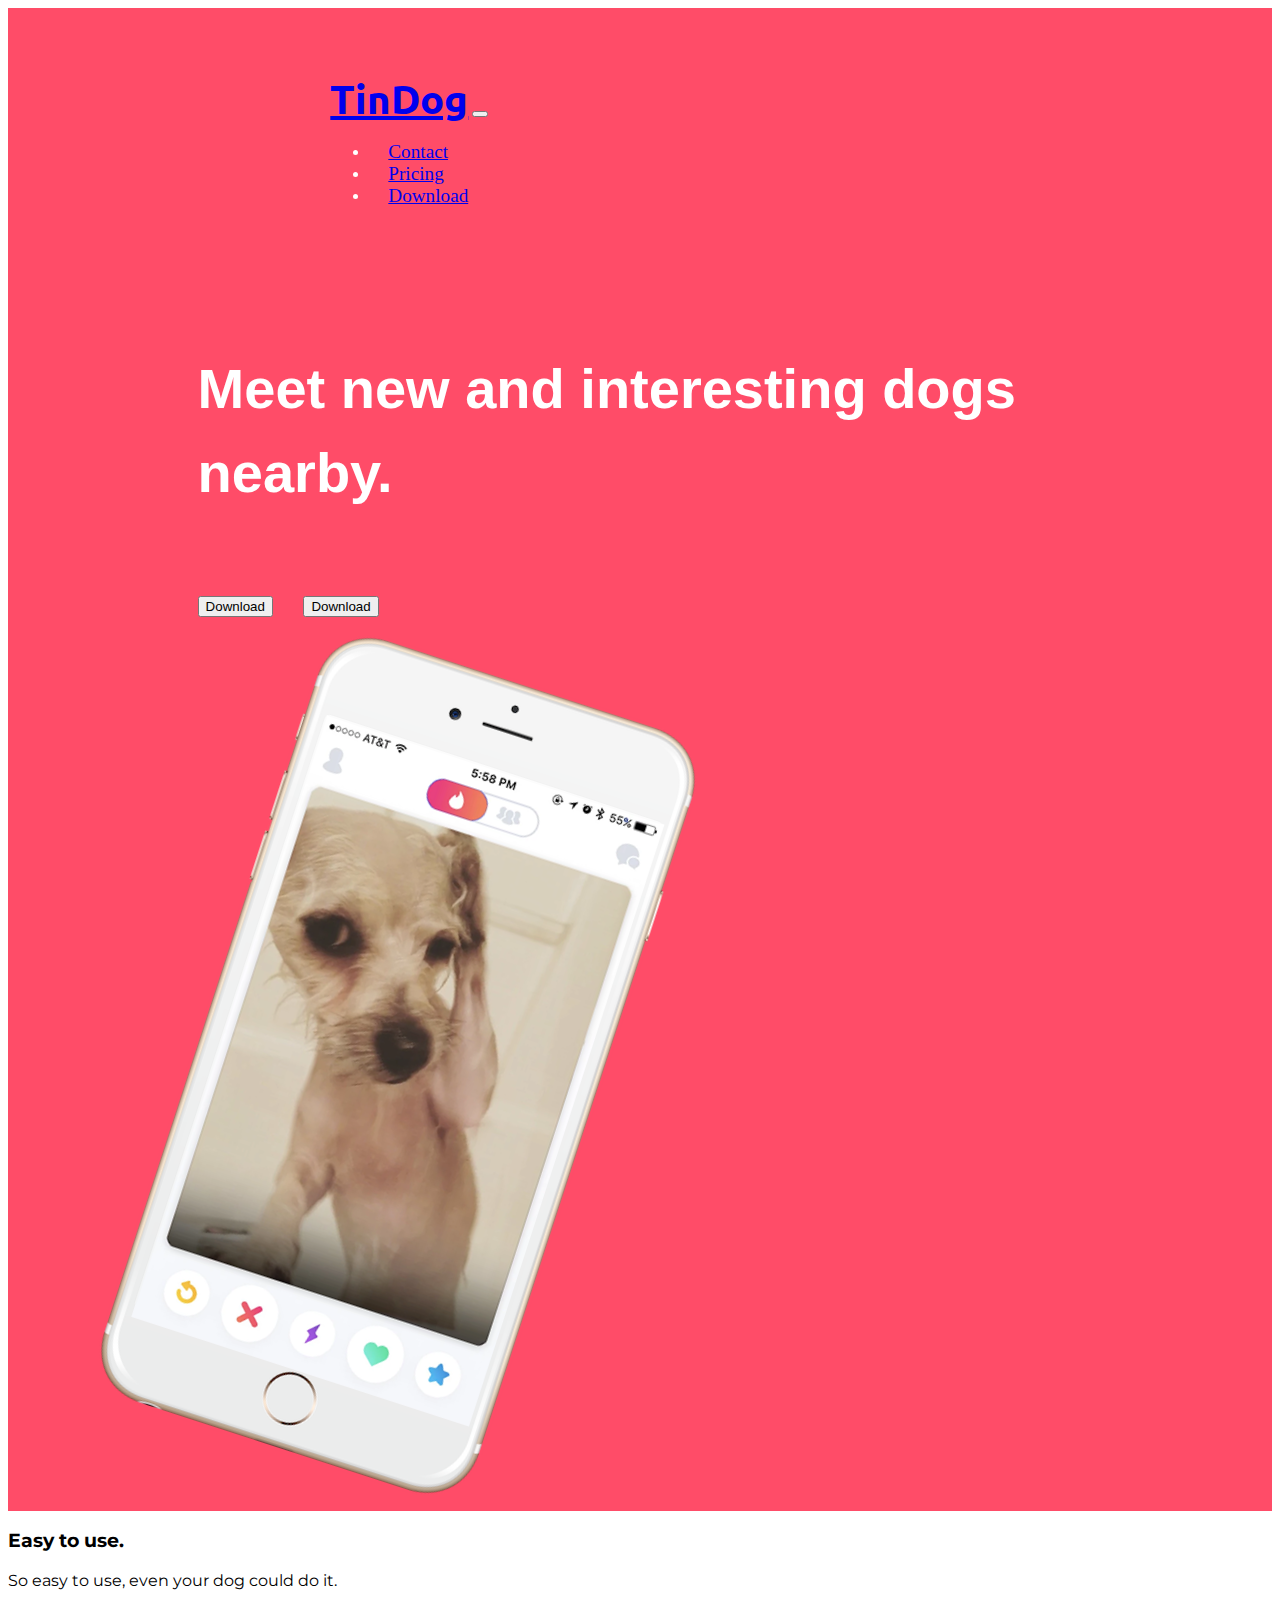
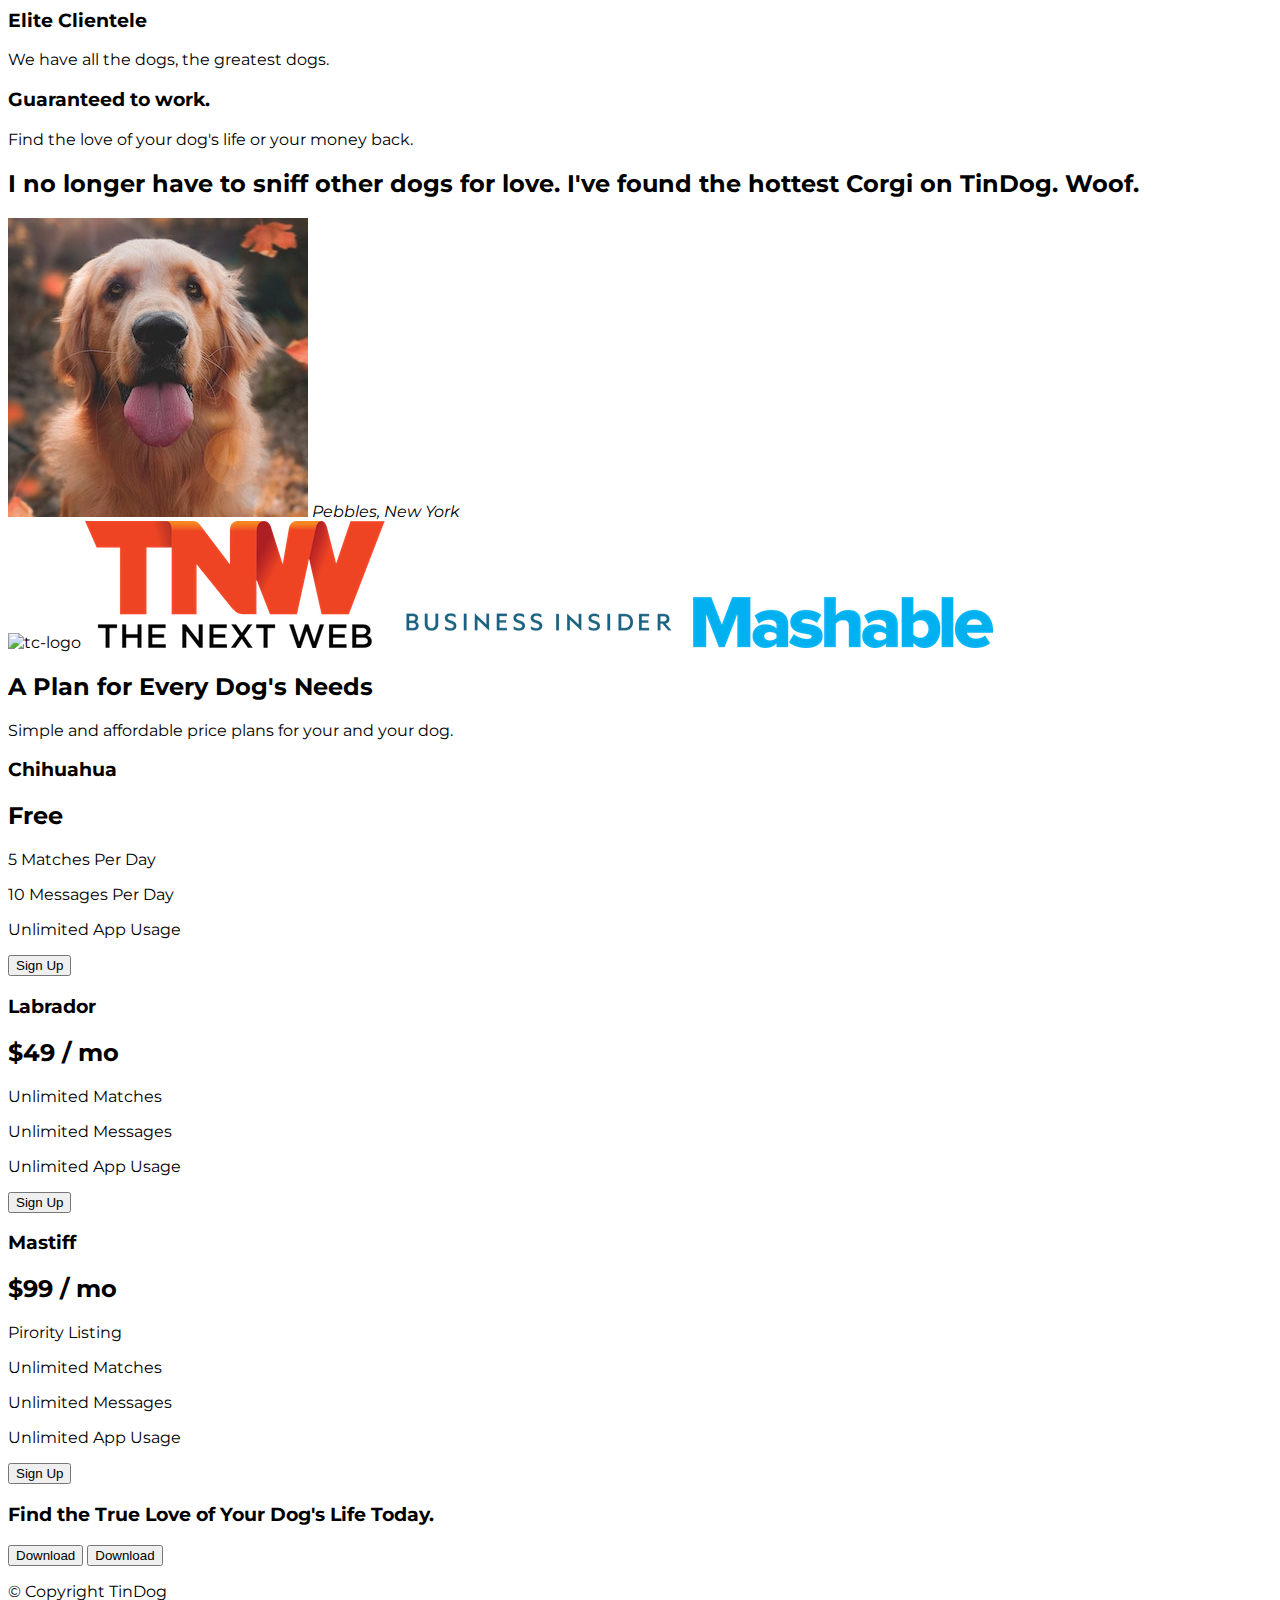
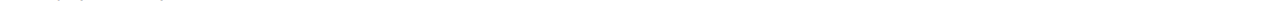
==== Bootsrap/Tindog (proyecto)/index.html @ ab5792aa "Avance del curso de desarrollo web" ====
<!DOCTYPE html>
<html>

<head>
  <meta charset="utf-8">
  <title>TinDog</title>
  <link href="https://cdn.jsdelivr.net/npm/bootstrap@5.0.2/dist/css/bootstrap.min.css" rel="stylesheet" integrity="sha384-EVSTQN3/azprG1Anm3QDgpJLIm9Nao0Yz1ztcQTwFspd3yD65VohhpuuCOmLASjC" crossorigin="anonymous">
  <link rel="stylesheet" href="https://cdnjs.cloudflare.com/ajax/libs/font-awesome/6.1.1/css/all.min.css" integrity="sha512-KfkfwYDsLkIlwQp6LFnl8zNdLGxu9YAA1QvwINks4PhcElQSvqcyVLLD9aMhXd13uQjoXtEKNosOWaZqXgel0g==" crossorigin="anonymous" referrerpolicy="no-referrer" />
<!--Fonts-->
<link href="https://fonts.googleapis.com/css2?family=Montserrat:wght@100;300;400;500;900&family=Ubuntu:wght@300;400;700&display=swap" rel="stylesheet">
  <!--     -->
  <link rel="stylesheet" href="css/styles.css">
  <script src="https://cdn.jsdelivr.net/npm/bootstrap@5.1.3/dist/js/bootstrap.bundle.min.js" integrity="sha384-ka7Sk0Gln4gmtz2MlQnikT1wXgYsOg+OMhuP+IlRH9sENBO0LRn5q+8nbTov4+1p" crossorigin="anonymous"></script>
</head>

<body>

  <section id="Tittle">
    <div class="container-fluid">
    <!-- Nav Bar -->

    <nav class="navbar navbar-expand-lg navbar-dark">
      <div class="container-fluid">
        <a class="navbar-brand" href="#">TinDog</a>
        <button class="navbar-toggler" type="button" data-bs-toggle="collapse" data-bs-target="#navbarSupportedContent" aria-controls="navbarSupportedContent" aria-expanded="false" aria-label="Toggle navigation">
          <span class="navbar-toggler-icon"></span>
        </button>
        <div class="collapse navbar-collapse" id="navbarSupportedContent">
          <ul class="navbar-nav ms-auto mb-2 mb-lg-0">
            <li class="nav-item">
              <a class="nav-link" aria-current="page" href="#">Contact</a>
            </li>
            <li class="nav-item">
              <a class="nav-link" href="#">Pricing</a>
            </li>
            <li class="nav-item">
              <a class="nav-link" href="#">Download</a>
            </li>
          </ul>
        </div>
      </div>
    </nav>



    <!-- Title -->
    <div class="row">
      <div class="col-lg-6">
      <h1>Meet new and interesting dogs nearby.</h1>
      <!-- Apple -->
      <button type="button" class="btn btn-primary btn-dark btn-lg download-btn"><i class="fa-brands fa-apple"></i> Download</button>
      <!-- Android -->
      <button type="button" class="btn btn-outline-light btn-lg download-btn"><i class="fa-brands fa-android"></i> Download</button>
    </div>
    <div class="col-lg-6">
      <img src="images/iphone6.png" alt="iphone-mockup" class="title-image">
    </div>
    </div>
    </div>
  </section>


  <!-- Features -->

  <section id="features">

    <h3>Easy to use.</h3>
    <p>So easy to use, even your dog could do it.</p>

    <h3>Elite Clientele</h3>
    <p>We have all the dogs, the greatest dogs.</p>

    <h3>Guaranteed to work.</h3>
    <p>Find the love of your dog's life or your money back.</p>

  </section>


  <!-- Testimonials -->

  <section id="testimonials">

    <h2>I no longer have to sniff other dogs for love. I've found the hottest Corgi on TinDog. Woof.</h2>
    <img src="images/dog-img.jpg" alt="dog-profile">
    <em>Pebbles, New York</em>

    <!-- <h2 class="testimonial-text">My dog used to be so lonely, but with TinDog's help, they've found the love of their life. I think.</h2>
    <img class="testimonial-image" src="images/lady-img.jpg" alt="lady-profile">
    <em>Beverly, Illinois</em> -->

  </section>


  <!-- Press -->

  <section id="press">
    <img src="images/techcrunch.png" alt="tc-logo">
    <img src="images/tnw.png" alt="tnw-logo">
    <img src="images/bizinsider.png" alt="biz-insider-logo">
    <img src="images/mashable.png" alt="mashable-logo">

  </section>


  <!-- Pricing -->

  <section id="pricing">

    <h2>A Plan for Every Dog's Needs</h2>
    <p>Simple and affordable price plans for your and your dog.</p>


    <h3>Chihuahua</h3>
    <h2>Free</h2>
    <p>5 Matches Per Day</p>
    <p>10 Messages Per Day</p>
    <p>Unlimited App Usage</p>
    <button type="button">Sign Up</button>


    <h3>Labrador</h3>
    <h2>$49 / mo</h2>
    <p>Unlimited Matches</p>
    <p>Unlimited Messages</p>
    <p>Unlimited App Usage</p>
    <button type="button">Sign Up</button>


    <h3>Mastiff</h3>
    <h2>$99 / mo</h2>
    <p>Pirority Listing</p>
    <p>Unlimited Matches</p>
    <p>Unlimited Messages</p>
    <p>Unlimited App Usage</p>
    <button type="button">Sign Up</button>

  </section>


  <!-- Call to Action -->

  <section id="cta">

    <h3>Find the True Love of Your Dog's Life Today.</h3>
    <button type="button">Download</button>
    <button type="button">Download</button>

  </section>


  <!-- Footer -->

  <footer id="footer">

    <p>© Copyright TinDog</p>

  </footer>


</body>

</html>
---- Bootsrap/Tindog (proyecto)/css/styles.css ----
body{
    font-family: 'Montserrat', sans-serif;
}
h1 {
    font-family: 'Montserrat-Bold', sans-serif;
    font-size: 3.5rem;
    line-height: 1.5;  
}
#Tittle{
    font-family: 'Montserrat', sans-serif;
    background-color: #ff4c68;
    color: #ffff;
}
.container-fluid{
    padding: 3% 15%;
}
.navbar{
    padding: 0px 0px 3.7rem;
}
.navbar-brand{
    font-family: 'Ubuntu';
    font-size: 2.5rem;
    font-weight: bold;
}
.nav-item{
    padding: 0 18px;
}
.nav-link{
    font-size: 1.2rem;
    font-family: "Montserrat-Light";
}
.download-btn{
    margin:  5% 3% 5% 0;
}
.title-image{
    width: 60;
    transform: rotate(18deg);
}
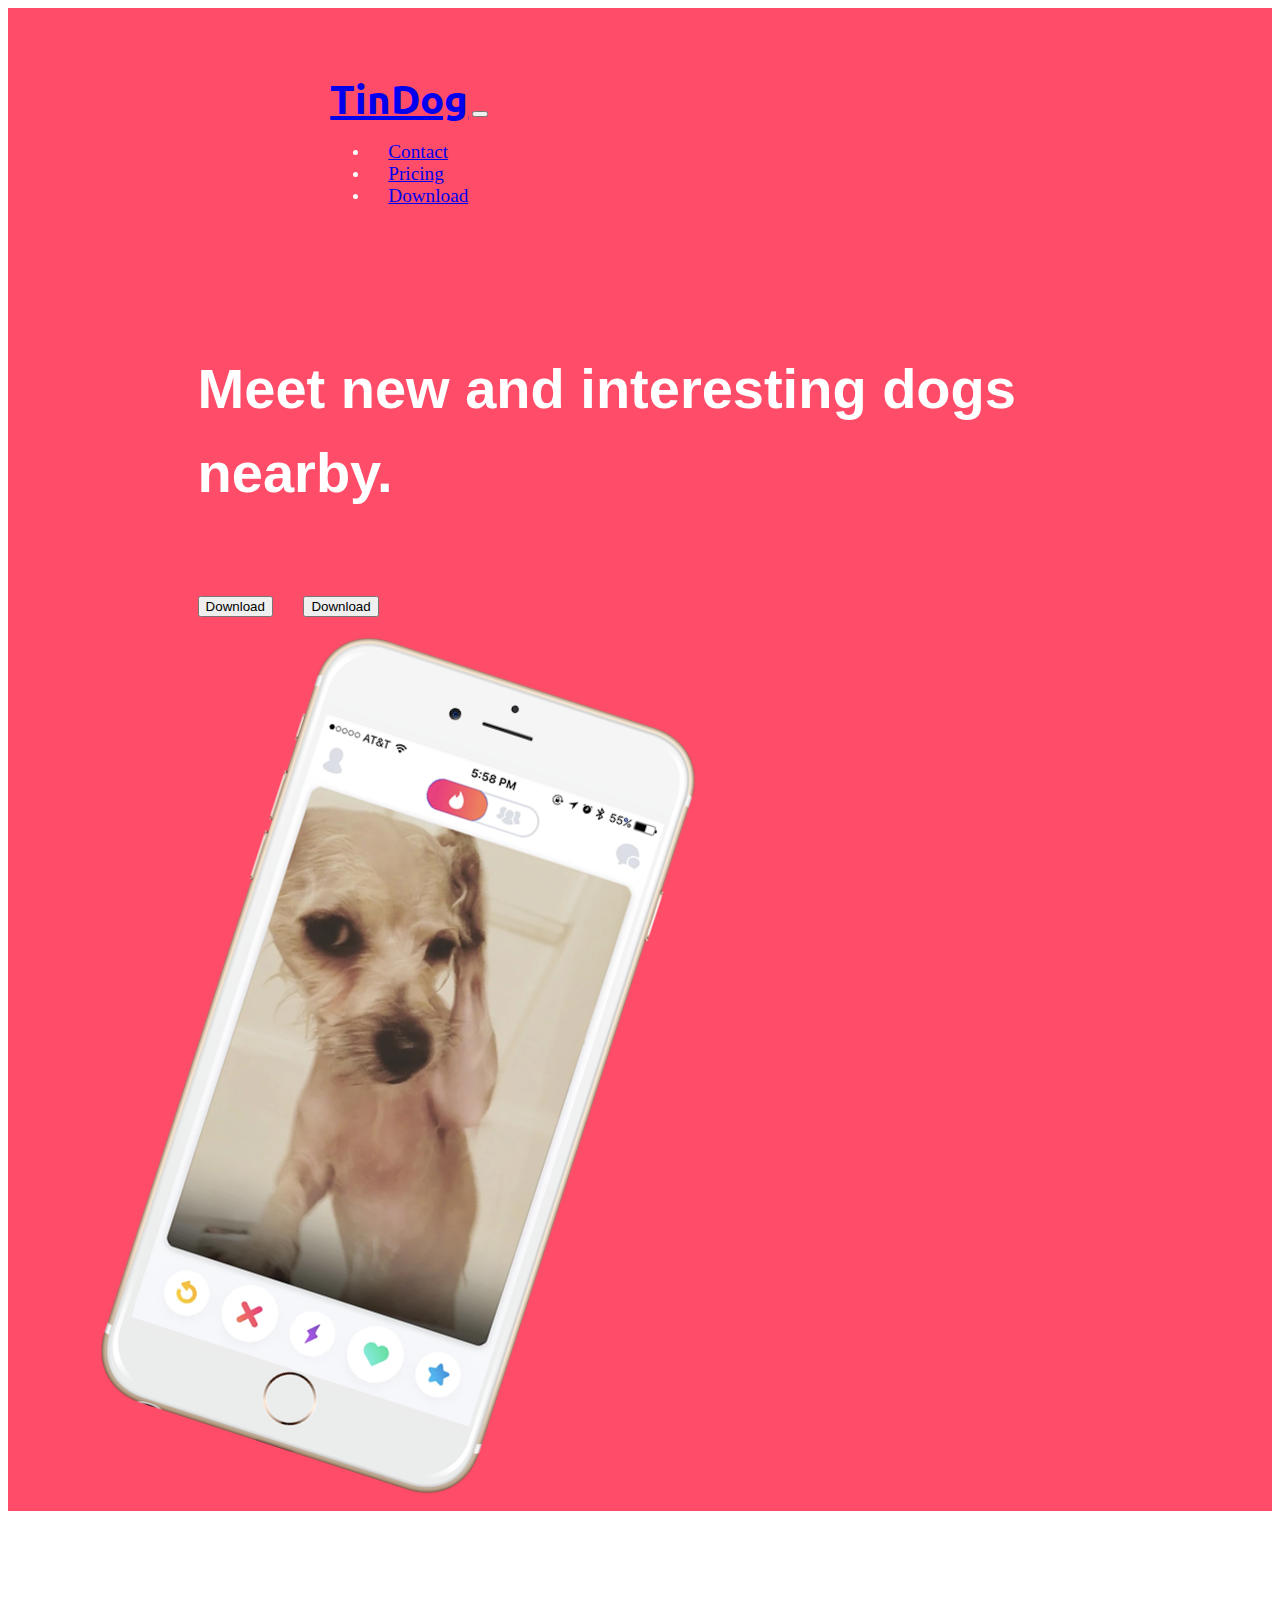
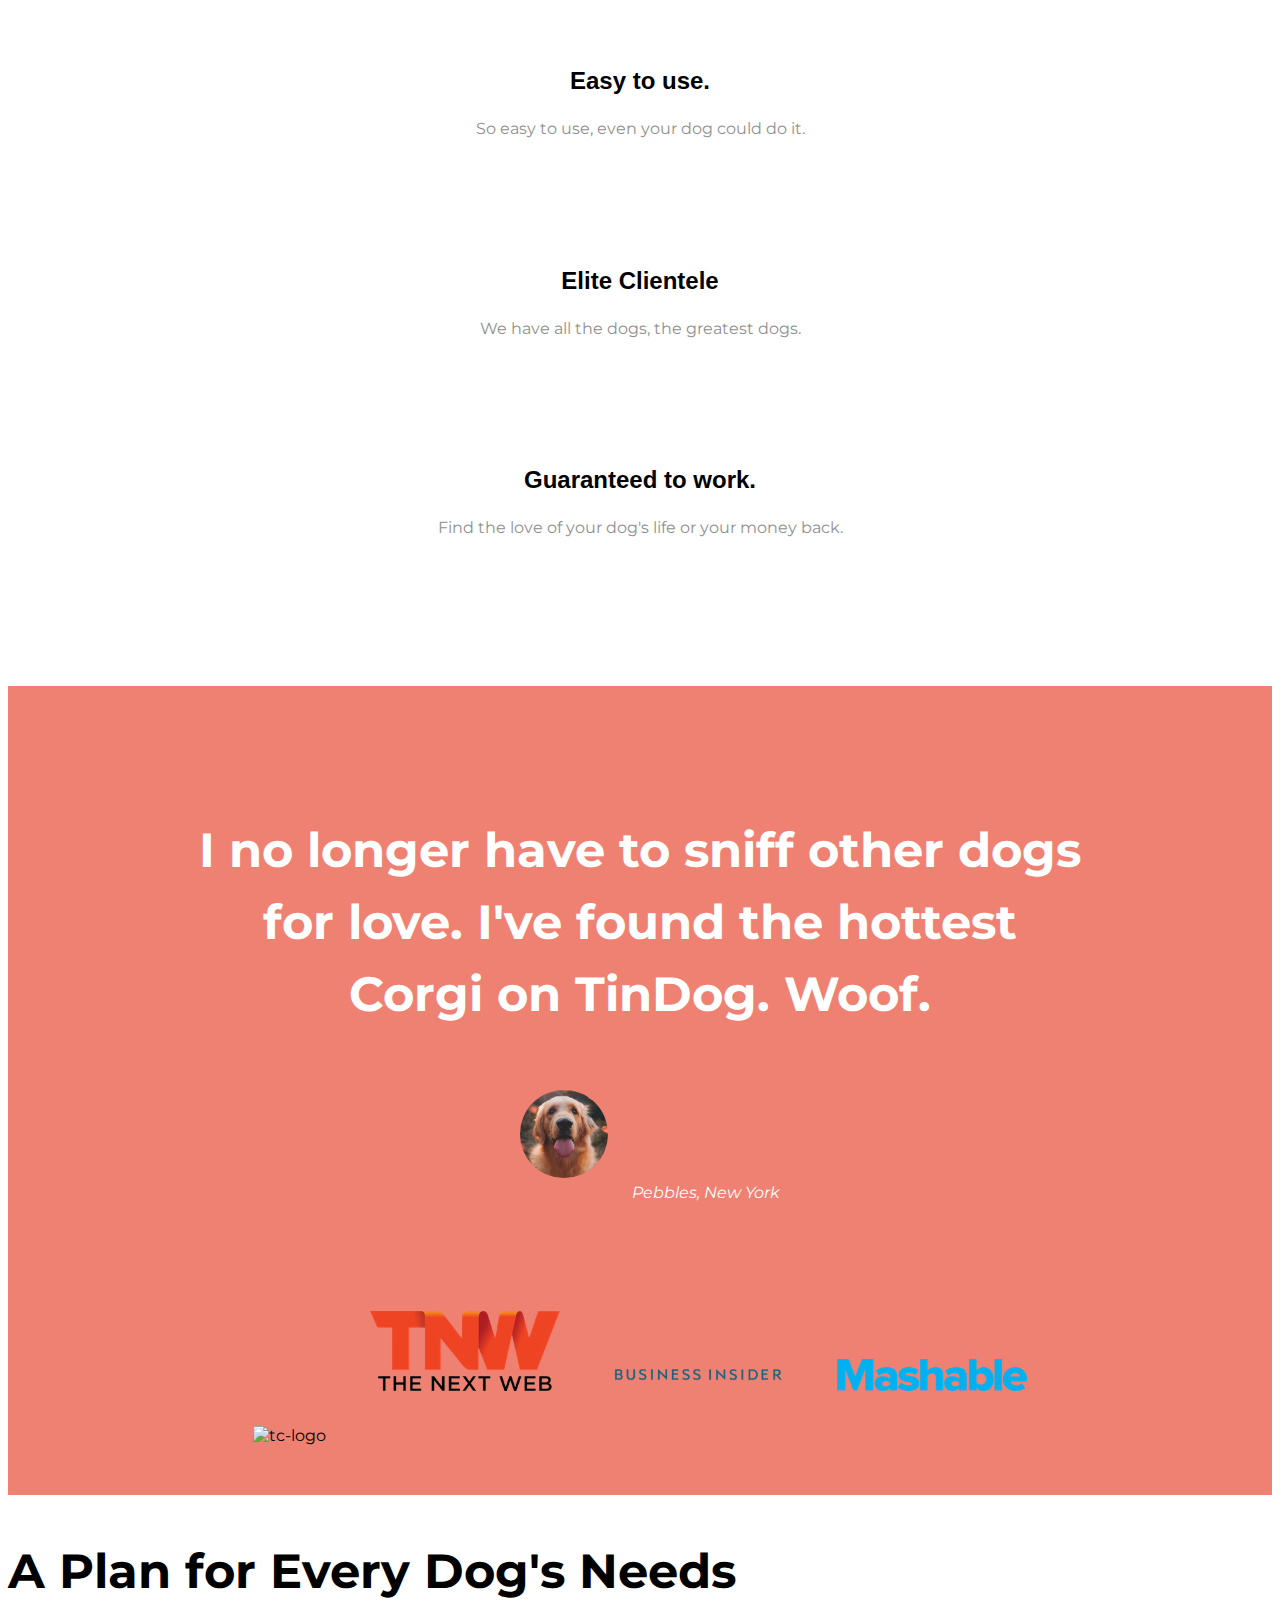
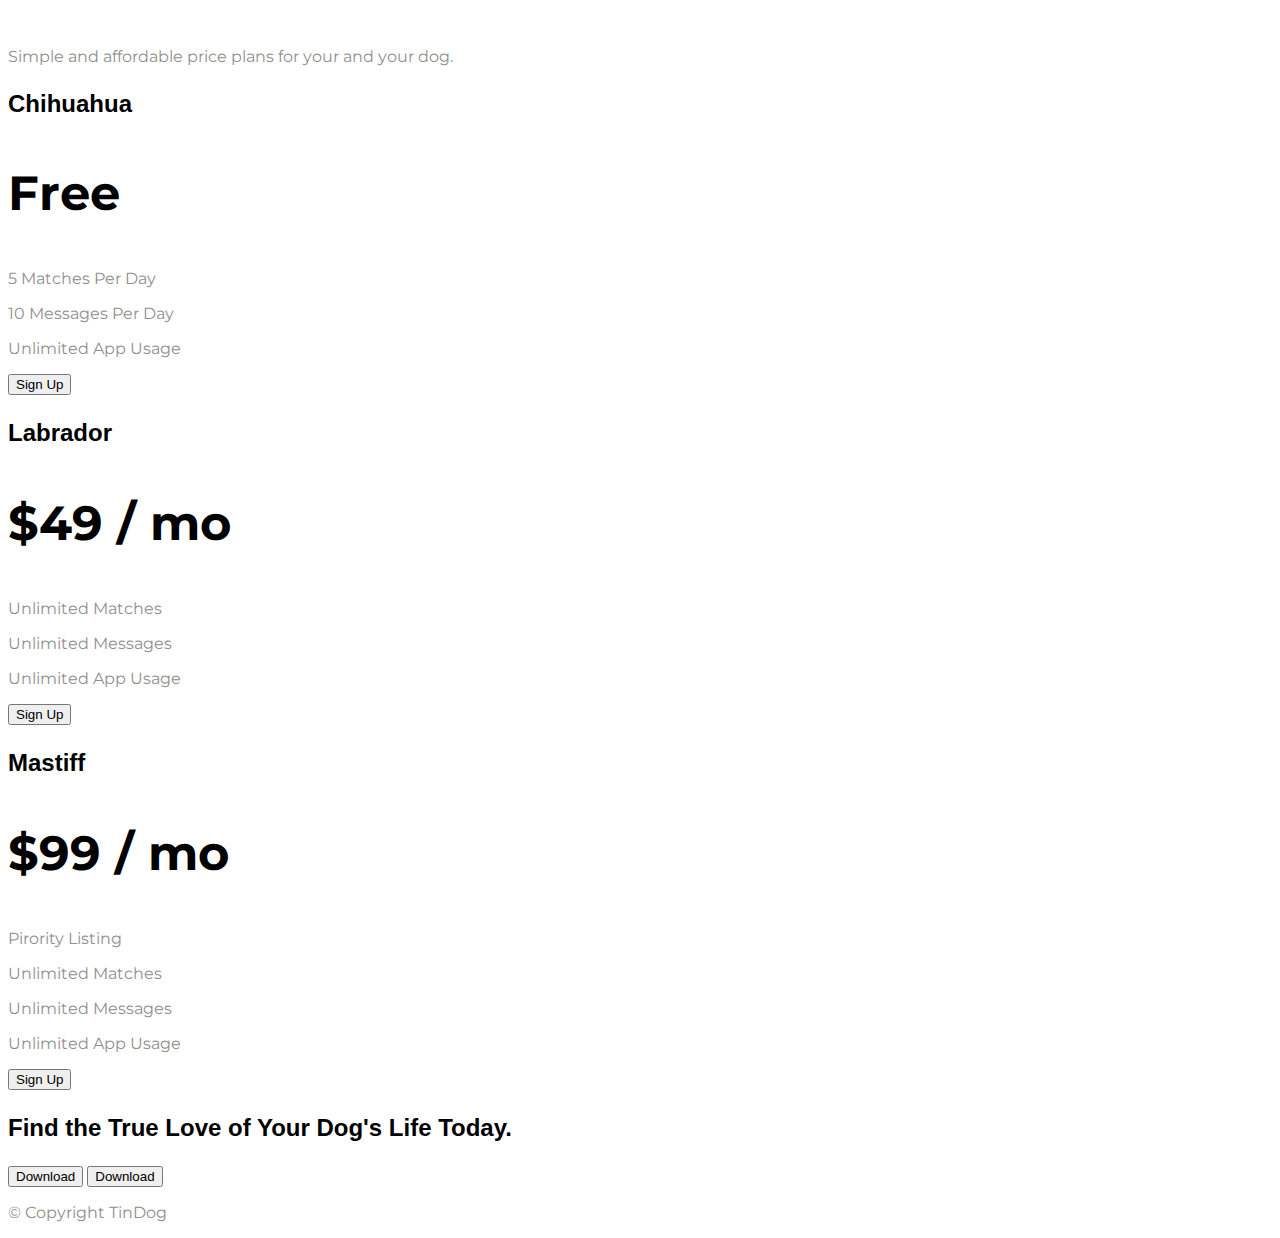
==== commit 4028c1b4: "se agrega el carrusel" ====
--- a/Bootsrap/Tindog (proyecto)/index.html
+++ b/Bootsrap/Tindog (proyecto)/index.html
@@ -5,9 +5,11 @@
   <meta charset="utf-8">
   <title>TinDog</title>
   <link href="https://cdn.jsdelivr.net/npm/bootstrap@5.0.2/dist/css/bootstrap.min.css" rel="stylesheet" integrity="sha384-EVSTQN3/azprG1Anm3QDgpJLIm9Nao0Yz1ztcQTwFspd3yD65VohhpuuCOmLASjC" crossorigin="anonymous">
+  <script src="https://kit.fontawesome.com/b7f27d0091.js" crossorigin="anonymous"></script>  
   <link rel="stylesheet" href="https://cdnjs.cloudflare.com/ajax/libs/font-awesome/6.1.1/css/all.min.css" integrity="sha512-KfkfwYDsLkIlwQp6LFnl8zNdLGxu9YAA1QvwINks4PhcElQSvqcyVLLD9aMhXd13uQjoXtEKNosOWaZqXgel0g==" crossorigin="anonymous" referrerpolicy="no-referrer" />
-<!--Fonts-->
-<link href="https://fonts.googleapis.com/css2?family=Montserrat:wght@100;300;400;500;900&family=Ubuntu:wght@300;400;700&display=swap" rel="stylesheet">
+  <link rel="preconnect" href="https://fonts.googleapis.com">
+<link rel="preconnect" href="https://fonts.gstatic.com" crossorigin>
+<link href="https://fonts.googleapis.com/css2?family=Montserrat:ital,wght@0,100;0,200;0,300;0,400;0,500;0,600;0,700;0,800;0,900;1,100;1,200;1,300;1,400;1,500;1,600;1,700;1,800;1,900&family=Ubuntu:ital,wght@0,300;0,400;0,500;0,700;1,300;1,400;1,500;1,700&display=swap" rel="stylesheet">
   <!--     -->
   <link rel="stylesheet" href="css/styles.css">
   <script src="https://cdn.jsdelivr.net/npm/bootstrap@5.1.3/dist/js/bootstrap.bundle.min.js" integrity="sha384-ka7Sk0Gln4gmtz2MlQnikT1wXgYsOg+OMhuP+IlRH9sENBO0LRn5q+8nbTov4+1p" crossorigin="anonymous"></script>
@@ -63,16 +65,24 @@
   <!-- Features -->
 
   <section id="features">
-
+  <div class="row">
+    <div class="feature-box col-lg-4">
+    <i class="fa-solid fa-circle-check icons fa-4x"></i>
     <h3>Easy to use.</h3>
     <p>So easy to use, even your dog could do it.</p>
-
+    </div>
+    <div class="feature-box col-lg-4 ">
+    <i class="fa-solid fa-bullseye icons fa-4x"></i>
     <h3>Elite Clientele</h3>
     <p>We have all the dogs, the greatest dogs.</p>
-
+    </div>
+    <div class="feature-box col-lg-4">
+    <i class="fa-solid fa-heart icons fa-4x"></i>
     <h3>Guaranteed to work.</h3>
     <p>Find the love of your dog's life or your money back.</p>
-
+    </div>
+    </div>
+  </div>
   </section>
 
 
@@ -81,7 +91,7 @@
   <section id="testimonials">
 
     <h2>I no longer have to sniff other dogs for love. I've found the hottest Corgi on TinDog. Woof.</h2>
-    <img src="images/dog-img.jpg" alt="dog-profile">
+    <img class="testimonial-image" src="images/dog-img.jpg" alt="dog-profile">
     <em>Pebbles, New York</em>
 
     <!-- <h2 class="testimonial-text">My dog used to be so lonely, but with TinDog's help, they've found the love of their life. I think.</h2>
@@ -94,10 +104,10 @@
   <!-- Press -->
 
   <section id="press">
-    <img src="images/techcrunch.png" alt="tc-logo">
-    <img src="images/tnw.png" alt="tnw-logo">
-    <img src="images/bizinsider.png" alt="biz-insider-logo">
-    <img src="images/mashable.png" alt="mashable-logo">
+    <img class="press-images" src="images/techcrunch.png" alt="tc-logo">
+    <img class="press-images" src="images/tnw.png" alt="tnw-logo">
+    <img class="press-images" src="images/bizinsider.png" alt="biz-insider-logo">
+    <img class="press-images" src="images/mashable.png" alt="mashable-logo">
 
   </section>
 
--- a/Bootsrap/Tindog (proyecto)/css/styles.css
+++ b/Bootsrap/Tindog (proyecto)/css/styles.css
@@ -4,7 +4,19 @@
 h1 {
     font-family: 'Montserrat-Bold', sans-serif;
     font-size: 3.5rem;
-    line-height: 1.5;  
+    line-height: 1.5; 
+}
+h2{
+    font-family: "Montserrat";
+    font-size: 3rem;
+    line-height: 1.5;
+}
+h3{
+    font-family: 'Montserrat-Bold', sans-serif;
+    font-size: 1.5rem;  
+}
+p{
+    color: #8f8f8f;
 }
 #Tittle{
     font-family: 'Montserrat', sans-serif;
@@ -35,4 +47,37 @@
 .title-image{
     width: 60;
     transform: rotate(18deg);
+}
+.icons{
+    color: #ef8172;
+    margin-bottom: 1rem;
+}
+.icons:hover{
+    color: #ff4c68;
+}
+#features{
+    padding: 7% 15%;
+}
+.feature-box{
+    text-align: center;
+    padding: 5%;
+}
+#testimonials{
+    padding: 7% 15%;
+    text-align: center;
+    background-color: #ef8172;
+    color: #ffff;
+}
+.testimonial-image{
+    width: 10%;
+    border-radius: 100%;
+    margin: 20px;
+}
+#press{
+    background-color: #ef8172;
+    text-align: center;
+}
+.press-images{
+    width: 15%;
+    margin: 20px 20px 50px;
 }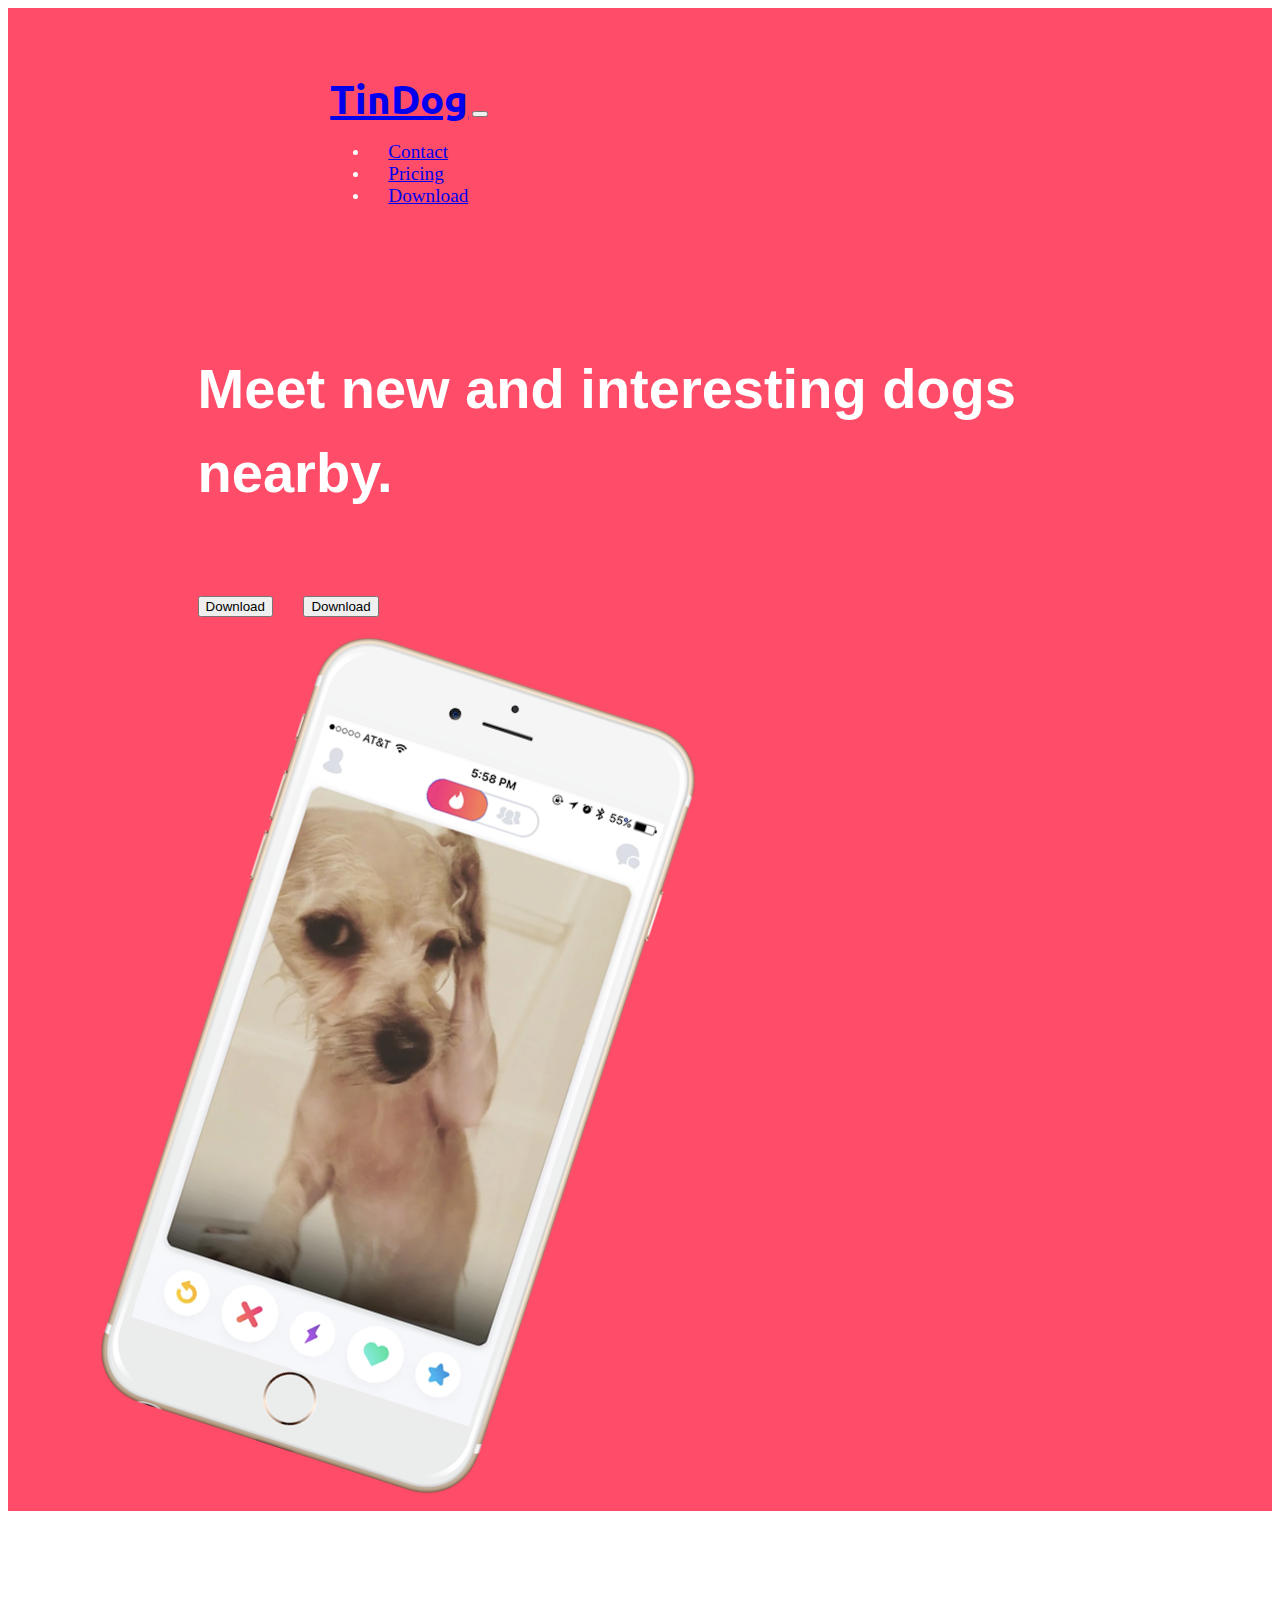
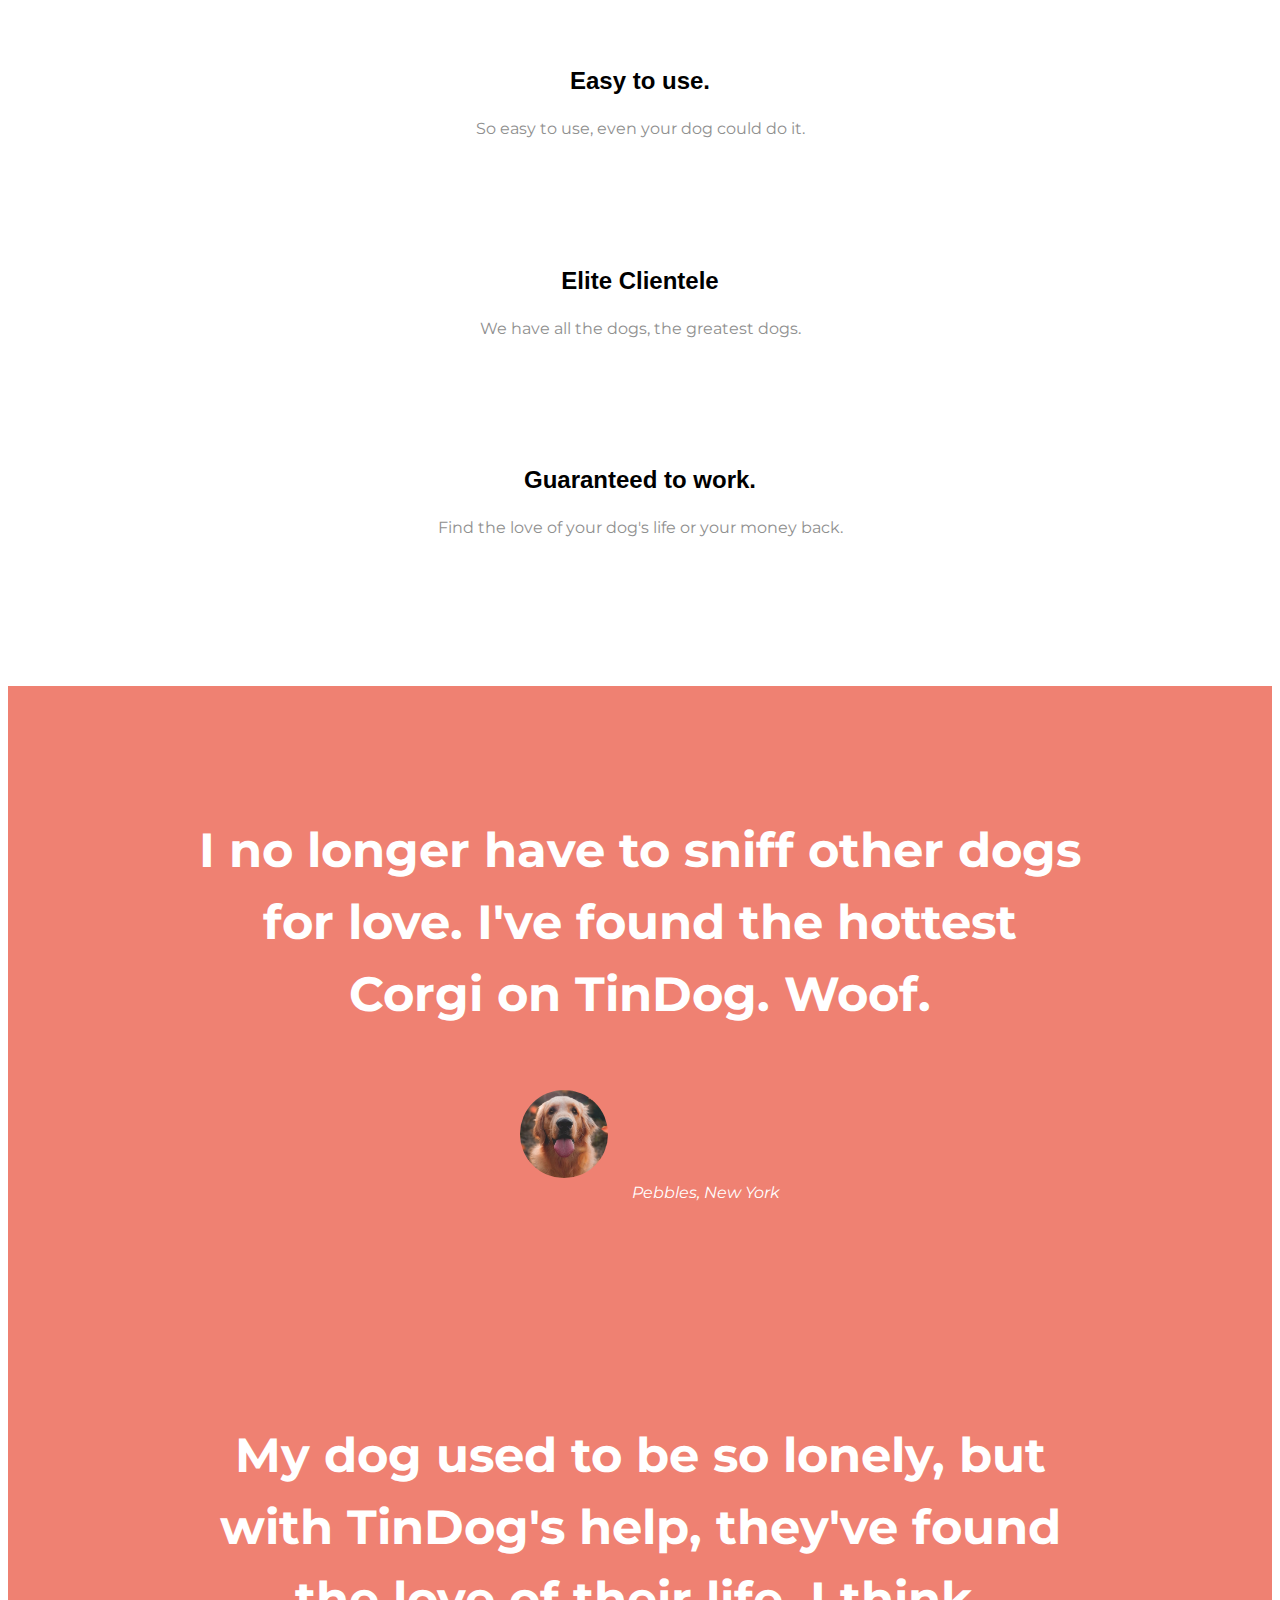
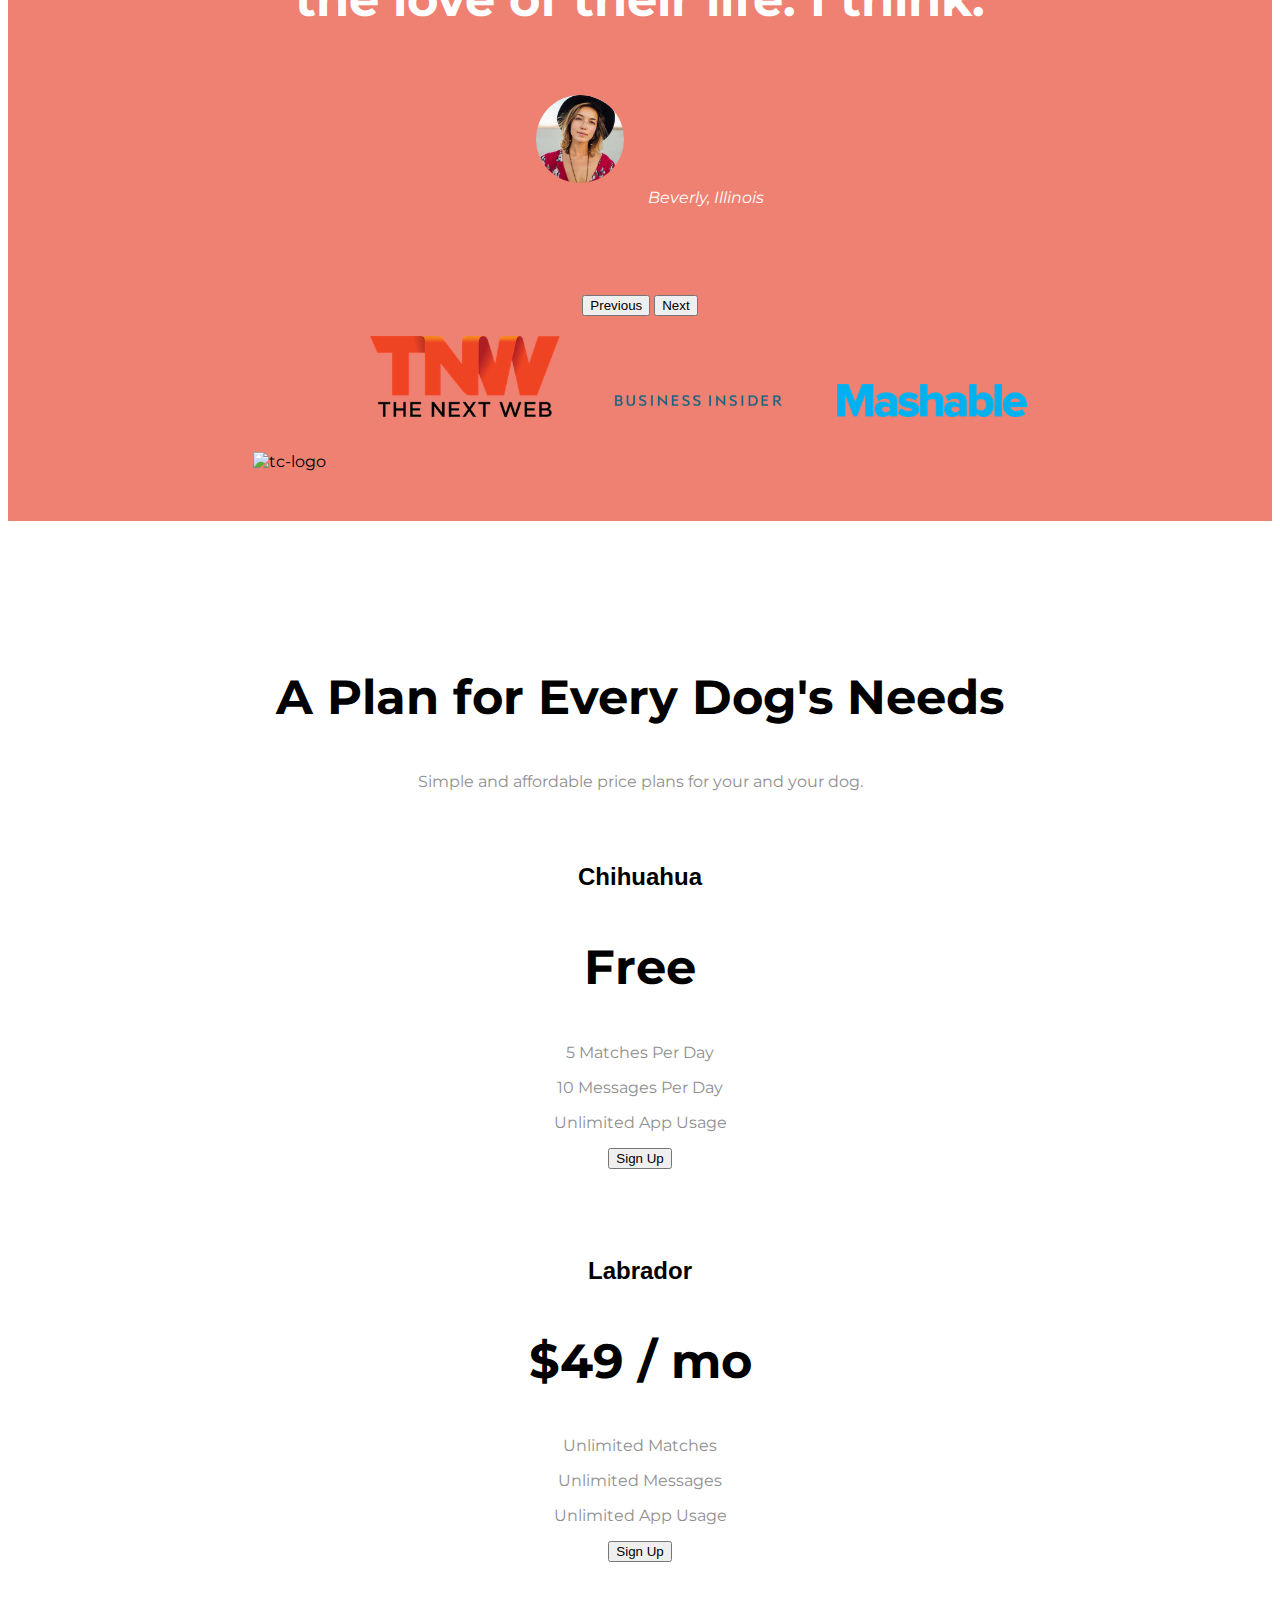
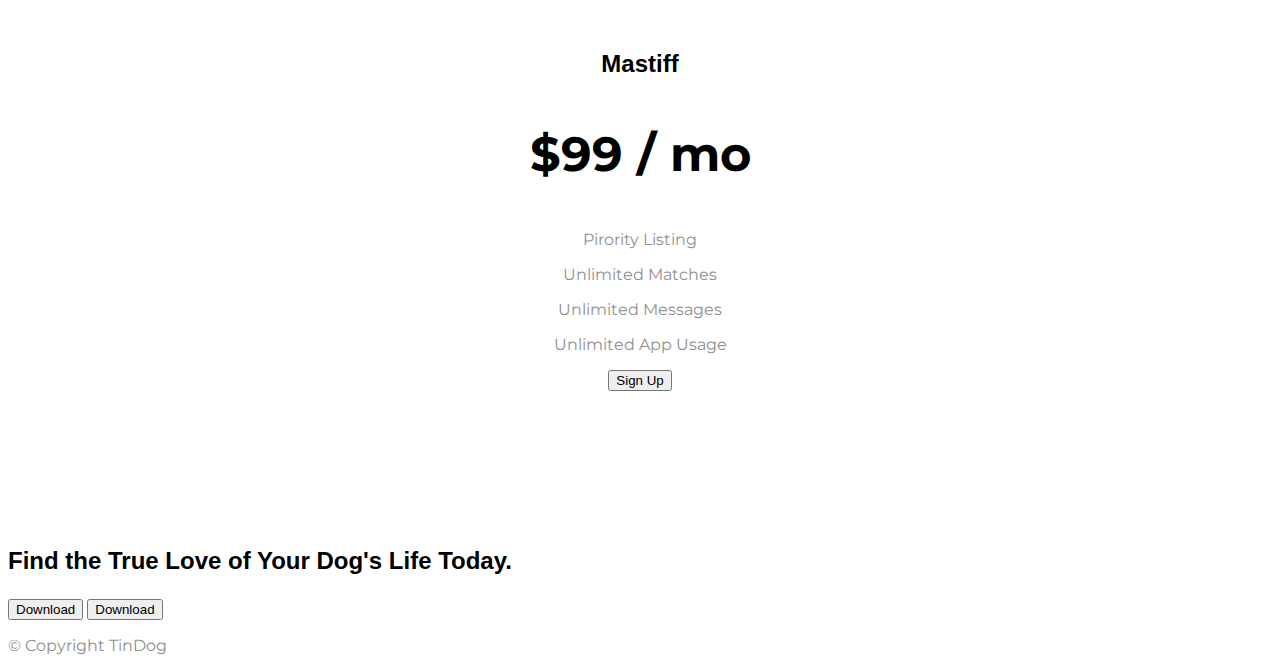
==== commit 626d36ab: "e agregaron el precio" ====
--- a/Bootsrap/Tindog (proyecto)/index.html
+++ b/Bootsrap/Tindog (proyecto)/index.html
@@ -65,7 +65,9 @@
   <!-- Features -->
 
   <section id="features">
+<!-- Se establece el GRID -->
   <div class="row">
+<!-- Esta teniendo 4 cuadros en pantalla grande -->
     <div class="feature-box col-lg-4">
     <i class="fa-solid fa-circle-check icons fa-4x"></i>
     <h3>Easy to use.</h3>
@@ -89,15 +91,27 @@
   <!-- Testimonials -->
 
   <section id="testimonials">
-
-    <h2>I no longer have to sniff other dogs for love. I've found the hottest Corgi on TinDog. Woof.</h2>
-    <img class="testimonial-image" src="images/dog-img.jpg" alt="dog-profile">
-    <em>Pebbles, New York</em>
-
-    <!-- <h2 class="testimonial-text">My dog used to be so lonely, but with TinDog's help, they've found the love of their life. I think.</h2>
-    <img class="testimonial-image" src="images/lady-img.jpg" alt="lady-profile">
-    <em>Beverly, Illinois</em> -->
-
+  <div id="carouselExampleControls" class="carousel slide" data-bs-ride="carousel">
+    <div class="carousel-inner">
+      <div class="carousel-item active">
+      <h2>I no longer have to sniff other dogs for love. I've found the hottest Corgi on TinDog. Woof.</h2>
+      <img class="testimonial-image" src="images/dog-img.jpg" alt="dog-profile">
+      <em>Pebbles, New York</em>
+    </div>
+      <div class="carousel-item">
+        <h2 class="testimonial-text">My dog used to be so lonely, but with TinDog's help, they've found the love of their life. I think.</h2>
+        <img class="testimonial-image" src="images/lady-img.jpg" alt="lady-profile">
+        <em>Beverly, Illinois</em> 
+      </div>
+    <button class="carousel-control-prev" type="button" data-bs-target="#carouselExampleControls" data-bs-slide="prev">
+      <span class="carousel-control-prev-icon" aria-hidden="true"></span>
+      <span class="visually-hidden">Previous</span>
+    </button>
+    <button class="carousel-control-next" type="button" data-bs-target="#carouselExampleControls" data-bs-slide="next">
+      <span class="carousel-control-next-icon" aria-hidden="true"></span>
+      <span class="visually-hidden">Next</span>
+    </button>
+  </div>
   </section>
 
 
@@ -118,31 +132,55 @@
 
     <h2>A Plan for Every Dog's Needs</h2>
     <p>Simple and affordable price plans for your and your dog.</p>
-
-
-    <h3>Chihuahua</h3>
-    <h2>Free</h2>
-    <p>5 Matches Per Day</p>
-    <p>10 Messages Per Day</p>
-    <p>Unlimited App Usage</p>
-    <button type="button">Sign Up</button>
-
-
-    <h3>Labrador</h3>
-    <h2>$49 / mo</h2>
-    <p>Unlimited Matches</p>
-    <p>Unlimited Messages</p>
-    <p>Unlimited App Usage</p>
-    <button type="button">Sign Up</button>
-
-
-    <h3>Mastiff</h3>
-    <h2>$99 / mo</h2>
-    <p>Pirority Listing</p>
-    <p>Unlimited Matches</p>
-    <p>Unlimited Messages</p>
-    <p>Unlimited App Usage</p>
-    <button type="button">Sign Up</button>
+<div class="row">
+  <div class="pricing-column col-lg-4 col-md-6 col-sm-12">
+    <div class="card">
+      <div class="card-header">
+        <h3>Chihuahua</h3>
+      </div>
+      <div class="card-body">
+        <h2 class="card-title">Free</h2>
+        <p>5 Matches Per Day</p>
+        <p>10 Messages Per Day</p>
+        <p>Unlimited App Usage</p>
+        <button type="button" class="btn btn-lg btn-outline-dark w-100">Sign Up</button>
+      </div>
+    </div>
+  </div>
+
+<div class="pricing-column col-lg-4 col-md-6 col-sm-12">
+  <div class="card">
+    <div class="card-header">
+      <h3>Labrador</h3>
+    </div>
+    <div class="card-body">
+      <h2>$49 / mo</h2>
+      <p>Unlimited Matches</p>
+      <p>Unlimited Messages</p>
+      <p>Unlimited App Usage</p>
+    <button type="button" class="btn btn-lg btn-dark w-100">Sign Up</button>
+    </div>
+  </div>
+</div>
+
+<div class="pricing-column col-lg-4 col-md-12 col-sm-12">
+  <div class="card">
+    <div class="card-header">
+      <h3>Mastiff</h3>
+    </div>
+    <div class="card-body">
+      <h2>$99 / mo</h2>
+      <p>Pirority Listing</p>
+      <p>Unlimited Matches</p>
+      <p>Unlimited Messages</p>
+      <p>Unlimited App Usage</p>
+      <button type="button" class="btn btn-lg btn-dark w-100">Sign Up</button>
+    </div>
+</div>
+</div>
+
+</div>
+
 
   </section>
 
--- a/Bootsrap/Tindog (proyecto)/css/styles.css
+++ b/Bootsrap/Tindog (proyecto)/css/styles.css
@@ -63,10 +63,12 @@
     padding: 5%;
 }
 #testimonials{
-    padding: 7% 15%;
     text-align: center;
     background-color: #ef8172;
     color: #ffff;
+}
+.carousel-item{
+    padding: 7% 15%;
 }
 .testimonial-image{
     width: 10%;
@@ -80,4 +82,11 @@
 .press-images{
     width: 15%;
     margin: 20px 20px 50px;
+}
+#pricing{
+    padding: 100px;
+    text-align: center;
+}
+.pricing-column{
+    padding: 3% 2%;
 }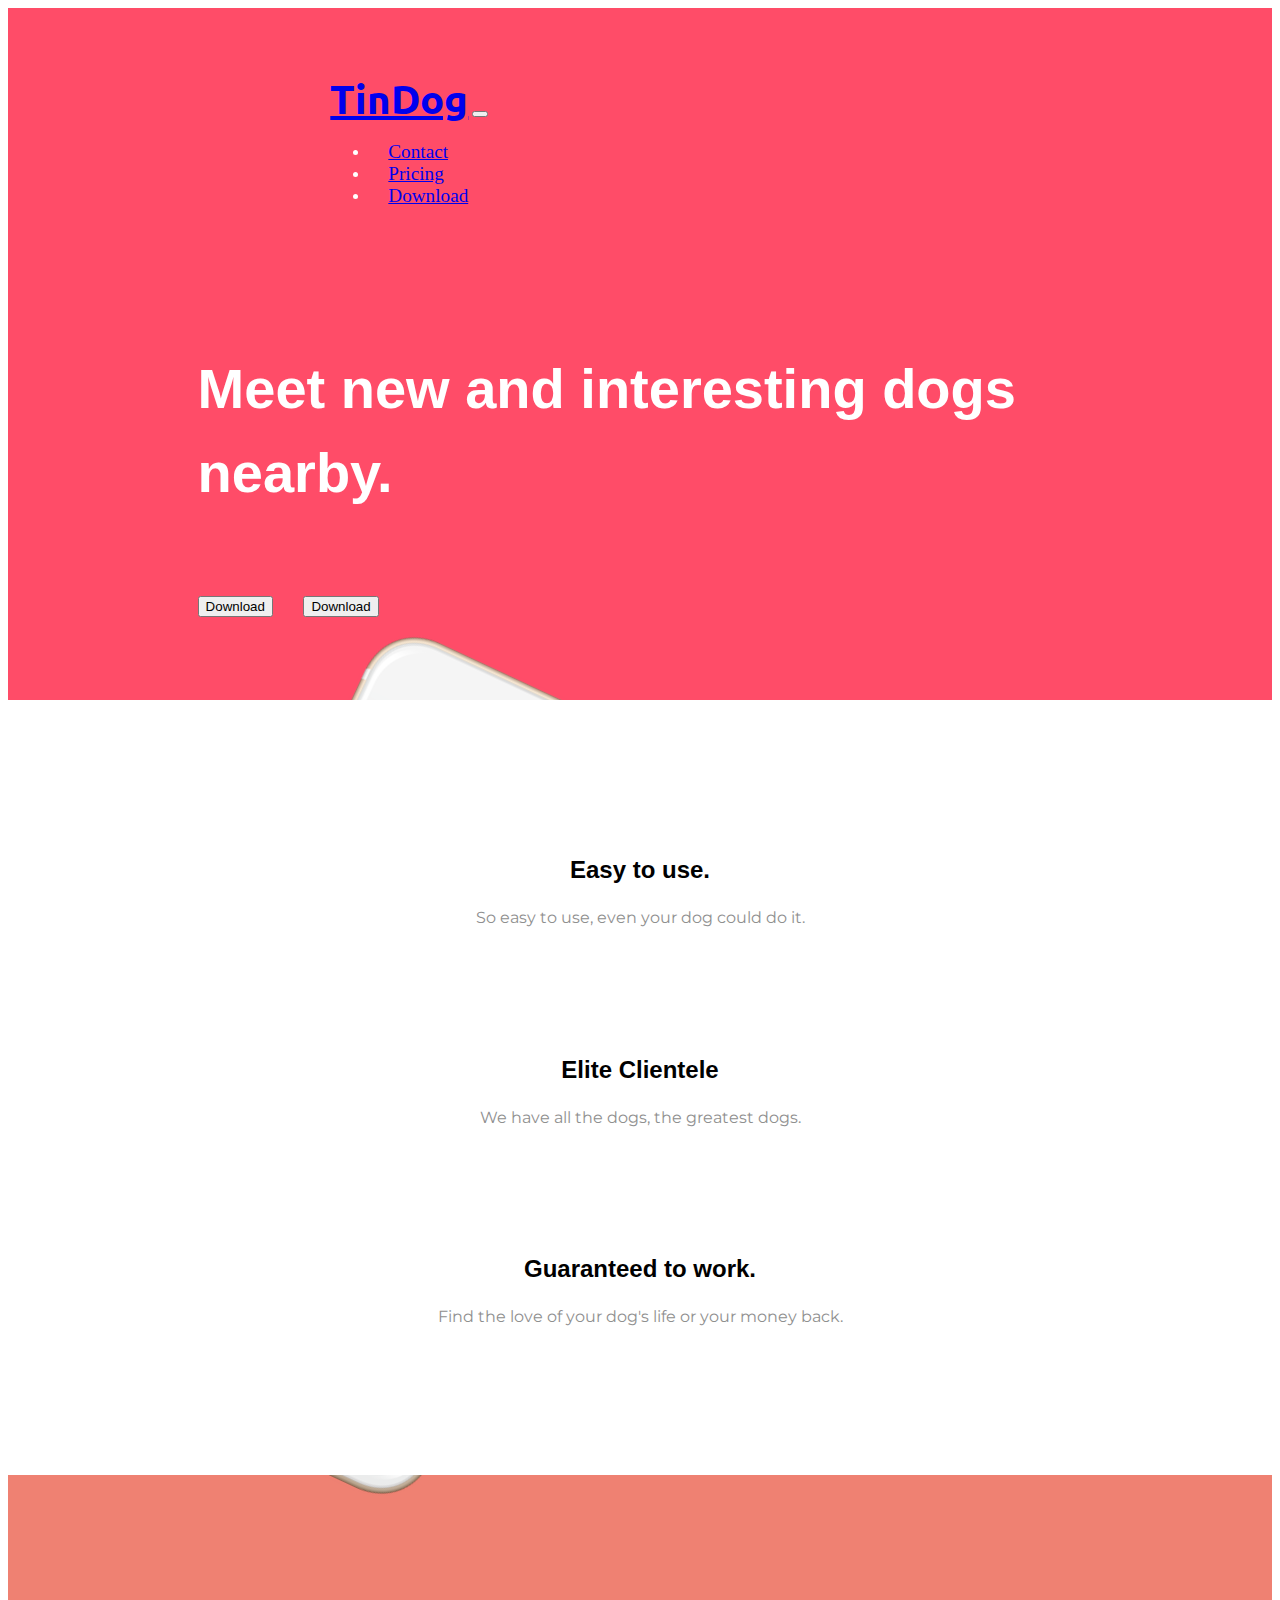
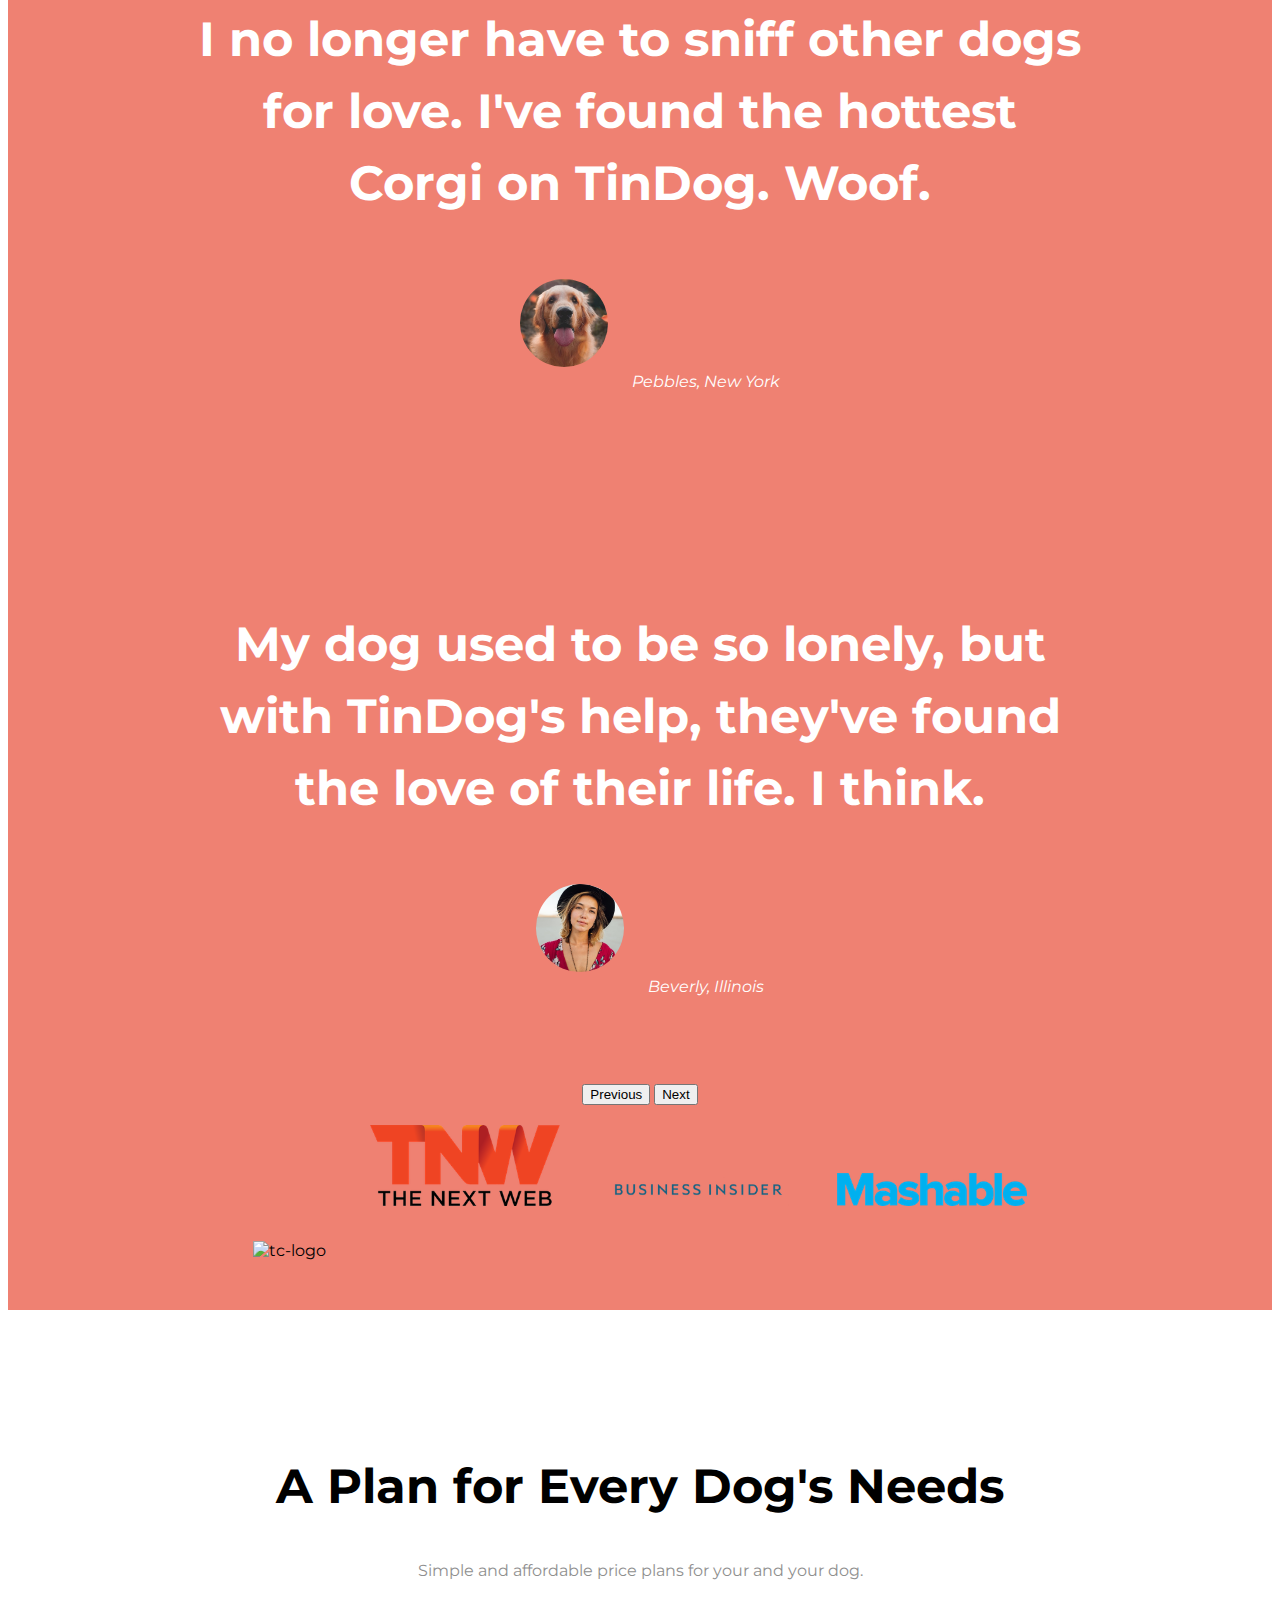
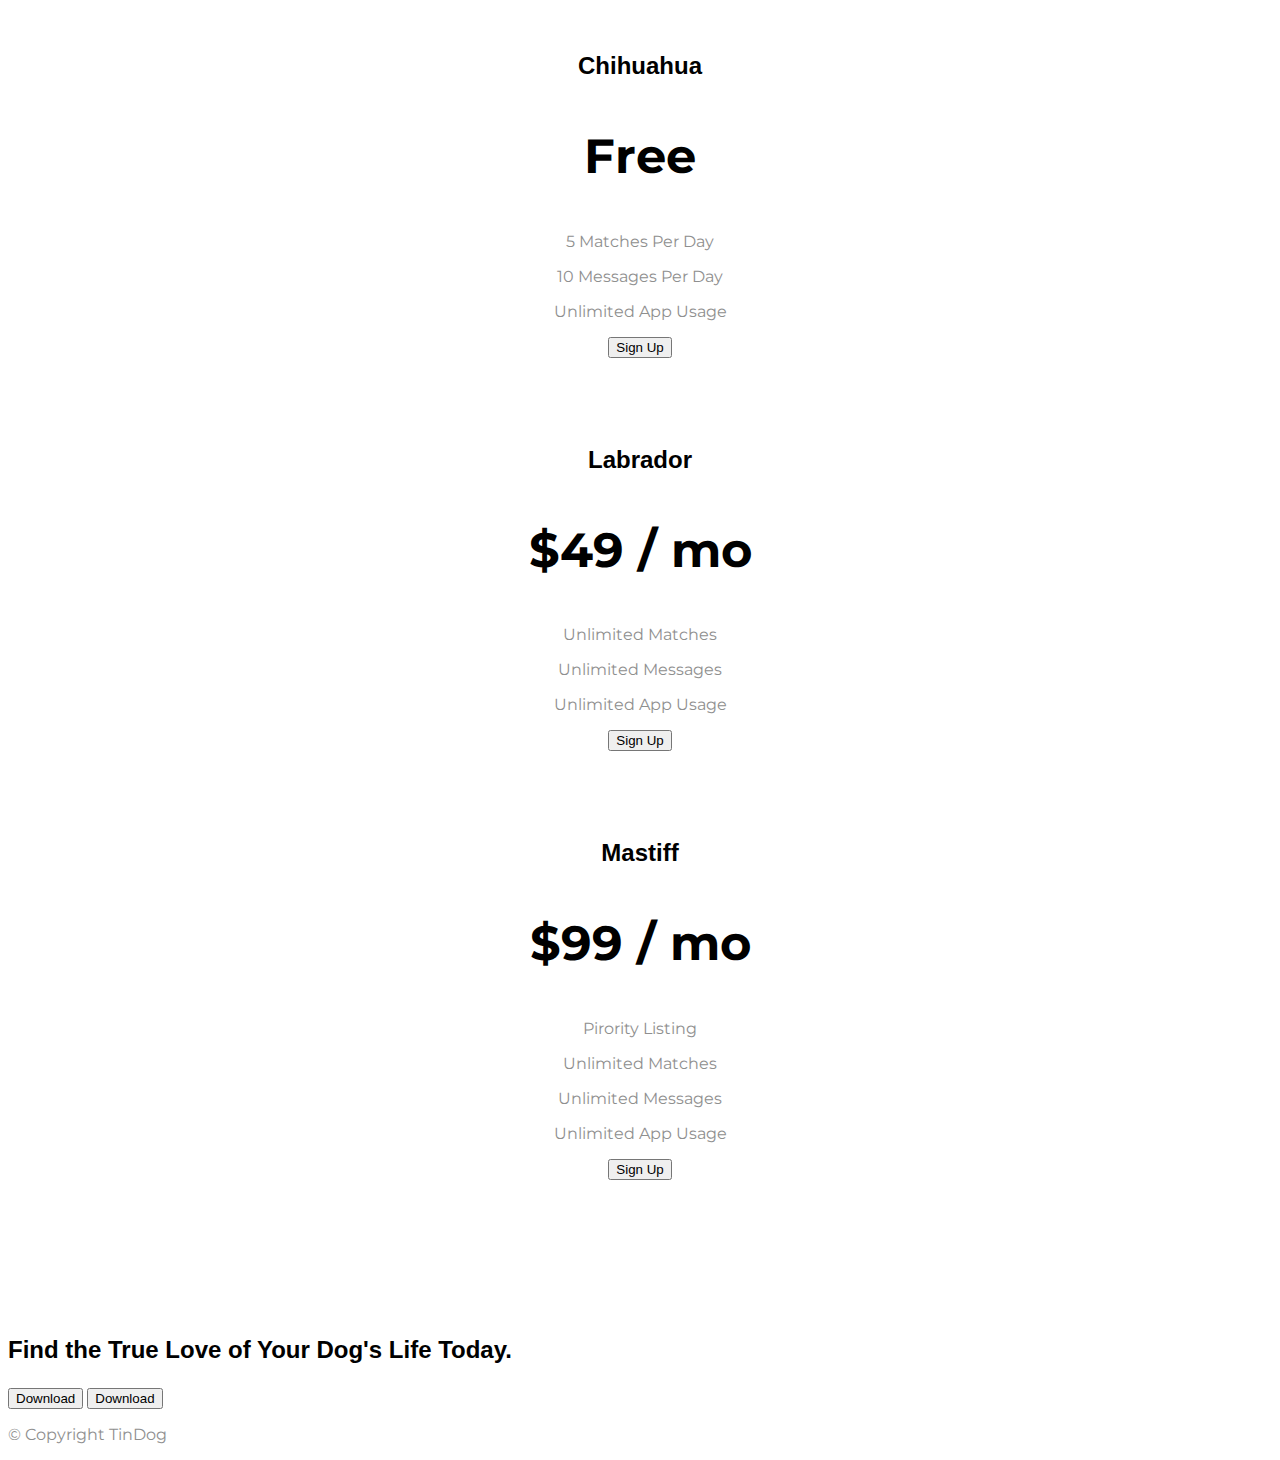
==== commit c421371d: "Actualizacion" ====
--- a/Bootsrap/Tindog (proyecto)/index.html
+++ b/Bootsrap/Tindog (proyecto)/index.html
@@ -176,6 +176,7 @@
       <p>Unlimited App Usage</p>
       <button type="button" class="btn btn-lg btn-dark w-100">Sign Up</button>
     </div>
+  
 </div>
 </div>
 
--- a/Bootsrap/Tindog (proyecto)/css/styles.css
+++ b/Bootsrap/Tindog (proyecto)/css/styles.css
@@ -46,8 +46,10 @@
 }
 .title-image{
     width: 60;
-    transform: rotate(18deg);
+    transform: rotate(25deg);
+    position: absolute;
 }
+/*Seccion de features*/
 .icons{
     color: #ef8172;
     margin-bottom: 1rem;
@@ -57,11 +59,15 @@
 }
 #features{
     padding: 7% 15%;
+    position: relative;
+    z-index: 1;
+    background-color: #fff;
 }
 .feature-box{
     text-align: center;
     padding: 5%;
 }
+/*Testimonials*/
 #testimonials{
     text-align: center;
     background-color: #ef8172;
